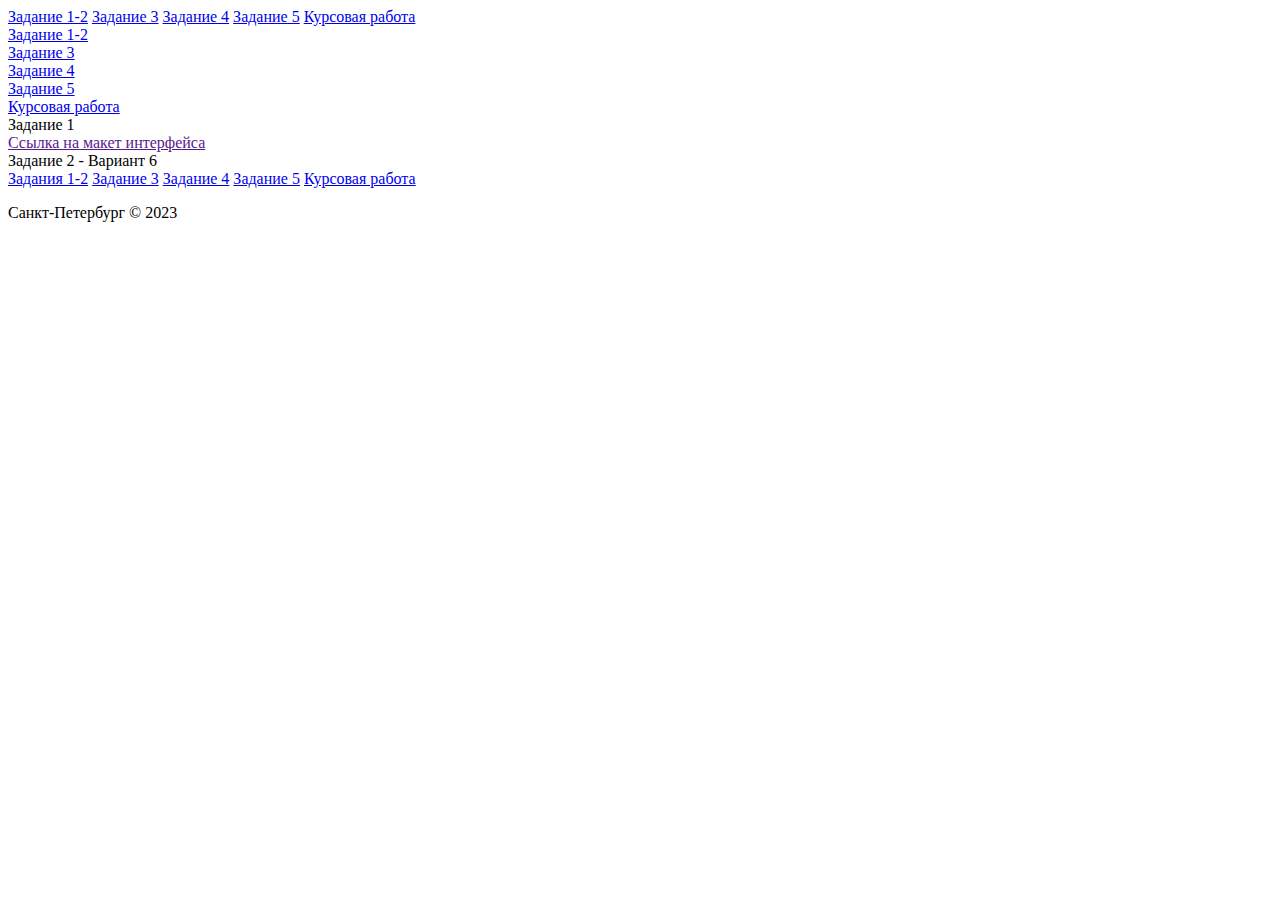
==== index.html @ 9f062dc2 "Add files via upload" ====
<!DOCTYPE html>
<html lang="en">
<head>
    <meta charset="UTF-8">
    <meta http-equiv="X-UA-Compatible" content="IE=edge">
    <meta name="viewport" content="width=device-width, initial-scale=1.0">
    <link rel="stylesheet" href="CSS/index.css">
    <link rel="stylesheet" href="CSS/pic.css">
    <link rel="stylesheet" href="CSS/master.css">
    <link rel="icon" type="image/x-icon" href="images/Logo.png">
    <title>Главная</title>
</head>
<body>
     <section class="header">
     
    <div class="menu-small">
      <a class="menu-small-item" href="index.html">Задание 1-2</a>
      <a class="menu-small-item" href="3.html">Задание 3</a>
      <a class="menu-small-item" href="4.html">Задание 4</a>
      <a class="menu-small-item" href="5.html">Задание 5</a>
      <a class="menu-small-item" href="6.html">Курсовая работа</a>
  </div>
        <a href="index.html" class="logo"></a>
        
        
        <div class="header-center">
          <a class="menu-item"  href="index.html"><div class="strap"></div><div>Задание 1-2</div></a>
          <a class="menu-item" href="3.html"><div class="strap"></div><div>Задание 3</div></a>
          <a class="menu-item" href="4.html"><div class="strap"></div><div>Задание 4</div></a>
          <a class="menu-item" href="5.html"><div class="strap"></div><div>Задание 5</div></a>
          <a class="menu-item" href="6.html"><div class="strap"></div><div>Курсовая работа</div></a>
        </div>
        <div class="header-right"></div>
      </section>


      <section class="main">
        
        
      <div class="content">
        
          
          <div class="card"><div class="headertext">
            Задание 1</div><div class="text"><a href="">Ссылка на макет интерфейса</a></div></div>

            <div class="card"><div class="headertext">
              Задание 2 - Вариант 6</div><div class="pic">

                <div class="antenn1"></div>
                <div class="antenn2"></div>
                <div class="antenn3"></div>
                <div class="wheels"></div>
                <div class="head"></div>
                <div class="eye1"></div>
                <div class="eye2"></div>
                <div class="eye3"></div>
                <div class="hands"></div>
                <div class="lefthand1"></div>
                <div class="lefthand2"></div>                
                <div class="righthand1"></div>
                <div class="righthand2"></div>                
                <div class="robobody"></div>
                <div class="round"></div>
                <div class="bodyline1"></div>
                <div class="bodyline2"></div>
                <div class="bodyline3"></div>
                













              </div></div>               
       
      </div>
      </section>



      <section class="footer">  
        <div class="footer-right">            
        </div>  
        <div class="footer-left">  
          <div class="footer-links">             
            <a href="index.html">Задания 1-2</a>  
            <a href="3.html">Задание 3</a>   
            <a href="4.html">Задание 4</a>
            <a href="5.html">Задание 5</a>
            <a href="6.html">Курсовая работа</a>
          </div>
          <p>Санкт-Петербург &copy; 2023</p>
        </div>
      </section>
</body>
</html>
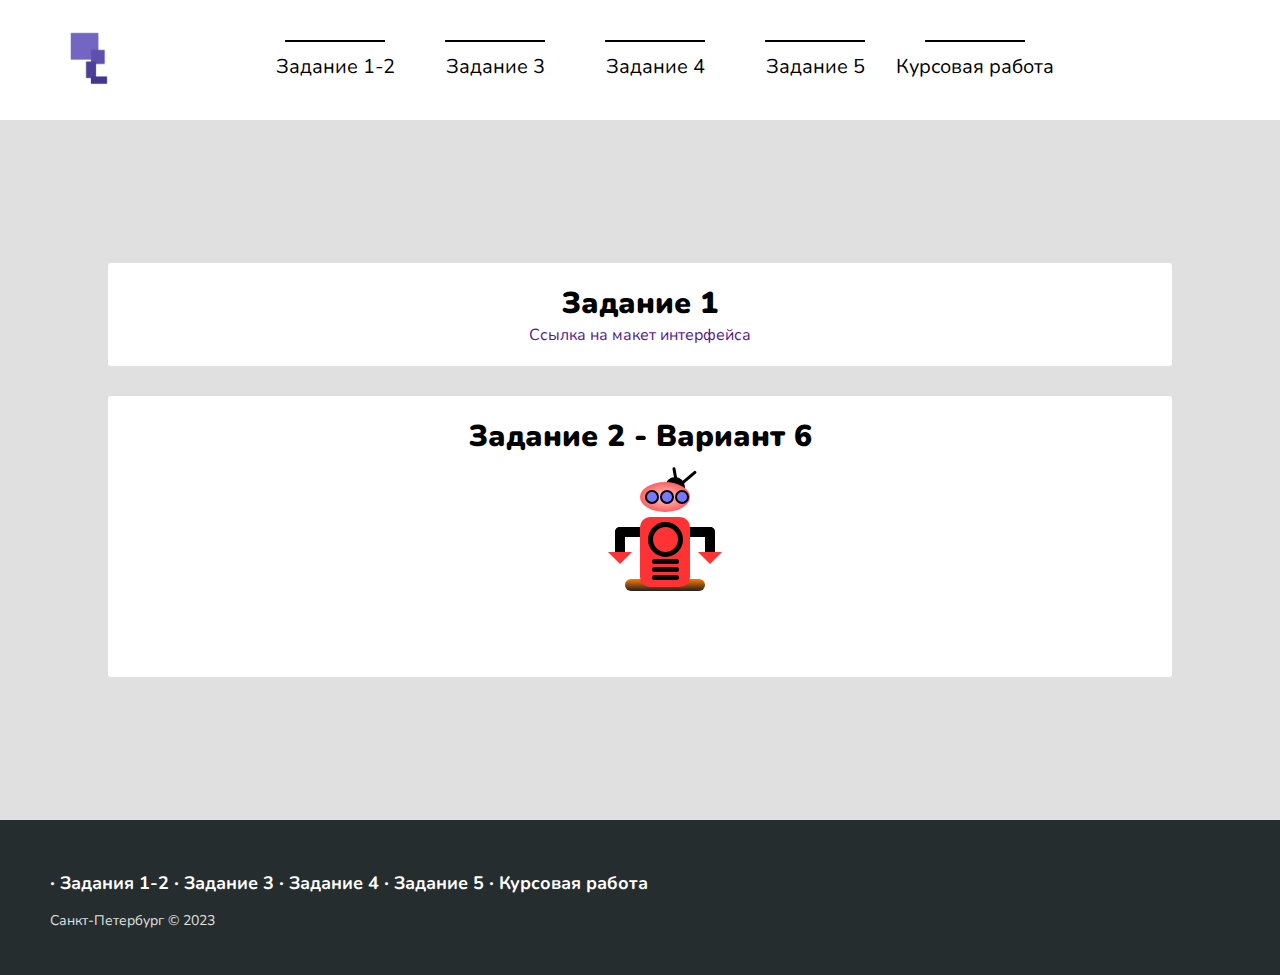
==== commit 83b39313: "Update index.html" ====
--- a/index.html
+++ b/index.html
@@ -4,9 +4,9 @@
     <meta charset="UTF-8">
     <meta http-equiv="X-UA-Compatible" content="IE=edge">
     <meta name="viewport" content="width=device-width, initial-scale=1.0">
-    <link rel="stylesheet" href="CSS/index.css">
-    <link rel="stylesheet" href="CSS/pic.css">
-    <link rel="stylesheet" href="CSS/master.css">
+    <link rel="stylesheet" href="css/index.css">
+    <link rel="stylesheet" href="css/pic.css">
+    <link rel="stylesheet" href="css/master.css">
     <link rel="icon" type="image/x-icon" href="images/Logo.png">
     <title>Главная</title>
 </head>
@@ -100,4 +100,4 @@
         </div>
       </section>
 </body>
-</html>+</html>
--- a/css/index.css
+++ b/css/index.css
@@ -0,0 +1,82 @@
+@import url('https://fonts.googleapis.com/css2?family=Allura&family=Nunito:wght@500&display=swap');
+:root{
+--clr1:#252D2E;
+--clr2:#e0e0e0;
+--clr3:#ffffff;
+--clr4:#000000;
+--clr5:#998be9;
+}
+
+
+
+.content{
+display: flex;
+width: 100%;
+height: 95%;
+justify-content: space-evenly;
+align-items: center;
+flex-direction: column;
+
+
+}
+
+
+
+
+.card{
+ background-color: var(--clr3);
+ border-radius: 3px;
+ width: 80vw;
+ margin: 15px;
+ padding: 20px;
+display: flex;
+flex-direction: column;
+align-items: center;
+
+ 
+ }
+
+
+.card .text{
+    text-align: center; 
+}
+.card .headertext{
+    text-align: center; 
+    font-weight: 900;
+    font-size: 30px;
+}
+
+.pic{
+width: 200px;
+height: 200px;
+}
+
+@media (max-width: 1200px){
+    .card{
+        width: 360px;
+    }
+    .main-header{
+        width: 360px;
+    }
+
+
+}
+
+@media(max-width:800px){
+.content{
+flex-direction: column;
+align-items: center;
+}
+
+}
+
+@media(max-width:400px){
+    .card{
+        width: 280px;
+    }
+   
+
+}
+
+
+    --- a/css/pic.css
+++ b/css/pic.css
@@ -0,0 +1,179 @@
+.pic{
+    position: relative;
+}
+.antenn1{
+    position: absolute;
+    top: 20px;
+    left: 125px;
+    border-radius: 100%;
+    width: 20px;
+    height: 20px;
+    background-color: #000000;
+}
+.antenn2{
+    position: absolute;  
+    transform: rotate(50deg);
+    top: 10px;
+    left: 145px;
+    border-radius: 5px;
+    width: 3px;
+    height: 25px;
+    background-color: #000000; 
+}
+.antenn3{
+    position: absolute;  
+    transform: rotate(-10deg);
+    top: 10px;
+    left: 135px;
+    border-radius: 5px;
+    width: 3px;
+    height: 32px;
+    background-color: #000000; 
+}
+.wheels{
+    position: absolute;     
+    top: 122px;
+    left: 85px;
+    border-radius: 10px;
+    width: 80px;
+    height: 12px;    
+    background: linear-gradient(#ff7700, #222222);
+}
+.head{
+    position: absolute;     
+    top: 25px;
+    left: 100px;
+    border-radius: 50%;
+    width: 50px;
+    height: 30px;
+    
+    background: radial-gradient(#ffcccc, #ff3333);
+}
+.eye1{    
+    position: absolute;     
+    top: 33px;
+    left: 105px;
+    border-radius: 100%;
+    border: #000000 2px solid;
+    width: 10px;
+    height: 10px;
+    background-color: #7777ff; 
+}
+.eye2{    
+    position: absolute;     
+    top: 33px;
+    left: 120px;
+    border-radius: 100%;
+    border: #000000 2px solid;
+    width: 10px;
+    height: 10px;
+    background-color: #7777ff; 
+}
+.eye3{
+    position: absolute;     
+    top: 33px;
+    left: 135px;
+    border-radius: 100%;
+    border: #000000 2px solid;
+    width: 10px;
+    height: 10px;
+    background-color: #7777ff; 
+}
+.hands{
+    position: absolute;     
+    top: 70px;
+    left: 75px;
+    border-radius: 10px;
+    width: 100px;
+    height: 10px;
+    background-color: #000000; 
+}
+.lefthand1{
+    position: absolute;     
+    top: 70px;
+    left: 75px;
+    border-radius: 10px;
+    width: 10px;
+    height: 30px;
+    background-color: #000000; 
+}
+.lefthand2{
+    position: absolute;
+    top: 95px;
+    left: 68px;
+    width: 0; 
+    height: 0; 
+    border-left: 12px solid transparent;
+    border-right: 12px solid transparent;    
+    border-top: 12px solid #ff3333;
+}
+
+.righthand1{
+    position: absolute;     
+    top: 70px;
+    left: 165px;
+    border-radius: 10px;
+    width: 10px;
+    height: 30px;
+    background-color: #000000; 
+}
+.righthand2{
+    position: absolute;
+    top: 95px;
+    left: 158px;
+    width: 0; 
+    height: 0; 
+    border-left: 12px solid transparent;
+    border-right: 12px solid transparent;    
+    border-top: 12px solid #ff3333;
+}
+
+.robobody{
+   position: absolute;     
+    top: 60px;
+    left: 100px;
+    border-radius: 10px;
+    width: 50px;
+    height: 70px;
+    background-color: #ff3333; 
+}
+.round{
+    position: absolute;     
+    top: 65px;
+    left: 108px;
+    border-radius: 100%;
+    border: 5px #000000 solid;
+    width: 25px;
+    height: 25px;
+    background-color: #ff3333; 
+}
+.bodyline1{
+    position: absolute;     
+    top: 102px;
+    left: 112px;
+    border-radius: 5px;    
+    width: 27px;
+    height: 5px;
+    background-color: #000000; 
+}
+.bodyline2{
+    position: absolute;     
+    top: 110px;
+    left: 112px;
+    border-radius: 5px;    
+    width: 27px;
+    height: 5px;
+    background-color: #000000; 
+}
+.bodyline3{
+    position: absolute;     
+    top: 118px;
+    left: 112px;
+    border-radius: 5px;    
+    width: 27px;
+    height: 5px;
+    background-color: #000000; 
+}
+
+
+
--- a/css/master.css
+++ b/css/master.css
@@ -0,0 +1,277 @@
+@import url('https://fonts.googleapis.com/css2?family=Allura&family=Nunito:wght@500&display=swap');
+:root{
+--clr1:#252D2E;
+--clr2:#e0e0e0;
+--clr3:#ffffff;
+--clr4:#000000;
+--clr5:#998be9;
+}
+
+body{
+margin: 0;
+font-family: 'Nunito', sans-serif;
+background-color: var(--clr2);
+}
+a{
+  text-decoration: none;
+}
+  
+  .header {
+    overflow: hidden;
+    background-color: var(--clr3);
+    padding: 20px 10px;
+    display: flex;
+    justify-content: space-between;
+    white-space: nowrap;
+  }
+  
+  .header-center a {
+    padding: 15px;
+    text-decoration: none;
+    font-size: 20px; 
+   display: flex;
+   flex-direction: column;
+   justify-content: space-around;
+   align-items: center;
+         
+  }
+  
+.strap{
+    background-color: var(--clr4);
+    height: 2px;
+    width: 100px;
+   
+}
+
+.logo{
+background-image: url("../images/Logo.png");
+width: 150px;
+height: 50px;
+background-position: center;
+background-repeat: no-repeat;
+background-size: contain;
+padding: 15px;
+text-decoration: none;
+}
+
+
+ 
+  .header-right{
+    width: 150px;
+  }
+
+  
+  .header-center {
+    display: flex;
+    justify-content: center;
+  }
+  
+  .header-center a{
+    width: 130px;
+  }
+
+
+  .header-small {
+    display: flex;
+    justify-content: flex-start;
+    align-items: center;
+    min-height: 100vh;
+    flex-direction: column;
+    flex-grow: 0;
+    flex-shrink: 0;
+}
+
+.menu-item{
+  color: var(--clr4);
+  transition: ease .25s;
+}
+
+
+.menu-small {
+    display: none;    
+}
+
+.menu-small-item {
+    display: none;
+    color: var(--clr4);
+    font-size: 20px;
+    margin-top: 10px;
+}
+
+ .main{
+        
+        width: 100%;
+        display: flex;
+        flex-direction: column;
+        justify-content: center;
+        align-items: center;
+        min-height: 700px;
+
+  }
+
+  
+  .footer {
+    background-color: var(--clr1);
+    box-shadow: 0 1px 1px 0 var(--clr4);
+    box-sizing: border-box;
+    width: 100%;      
+    padding: 45px 50px;
+  }
+  
+  .footer .footer-left p {
+    color: var(--clr2);
+    font-size: 14px;
+    margin: 0;
+  }
+  
+  
+  .footer .footer-links {
+    font-size: 18px;
+    font-weight: bold;
+    color: var(--clr3);
+    margin: 0 0 10px;
+    padding: 0;
+    transition: ease .25s;
+  }
+  
+  .footer .footer-links a {
+    display: inline-block;
+    line-height: 1.8;
+    color: var(--clr3);
+  
+    transition: ease .25s;
+  }
+  
+  .footer .footer-links a:before {
+    content: "·";
+    font-size: 20px;
+    left: 0;
+    color: var(--clr3);
+    display: inline-block;
+    padding-right: 5px;
+  }
+  
+  .footer .footer-links .link-1:before {
+    content: none;
+  }
+  
+  .footer .footer-right {
+    float: right;
+    margin-top: 6px;
+    max-width: 180px;
+  }
+  
+  
+  .footer-links a:hover{
+color: var(--clr5);
+  }
+  
+
+  .footer p.footer-links a:hover{text-decoration:underline;}
+  
+  .menu-item:hover{
+    --clr4:var(--clr5);
+  }
+
+  .menu-small-item:active{
+    --clr4:var(--clr5);
+  }
+
+  textarea:focus, input:focus{
+    outline: 0;
+}
+
+
+ 
+  
+  @media (max-width: 800px) {
+    .logo, .header-center, .header-right{
+      display: none;
+
+    }
+    .header{
+      padding: 0;
+      height: 80px;
+      
+    }
+    
+    .footer{
+      display: flex;
+      flex-direction: column;
+      align-items: center;
+      
+    }
+    .footer-left{
+      width: 50%;
+    }
+   
+    .footer .footer-left, .footer .footer-right {
+      text-align: center;
+    }
+    .footer .footer-right {
+      float: none;
+      margin: 0 auto 20px;
+    }
+    .footer .footer-left p.footer-links {
+      line-height: 1.8;
+    }
+    
+  }
+  @media (min-width: 800px) {
+      .menu-small-icon,  .menu-small{
+        display: none;
+      }
+     
+  }
+
+
+@media (max-width: 1200px){
+  .logo, .header-right{
+    display: none;
+  }
+  .header{
+    justify-content: center;
+  }
+  .strap{
+    margin-bottom: 10px;
+  }
+}
+
+
+
+
+@media (max-width: 800px) {
+    
+    .menu-small {
+        display: flex;
+        flex-direction: column;
+        height: 300px;
+        width: 100%;
+        padding: 0;
+        position: absolute;
+        background: var(--clr3);
+        
+        
+        box-shadow: 0px 5px 5px rgba(0, 0, 0, 0.5);;
+    }
+
+    .menu-small-item {
+        height: 2em;
+        display: flex;
+        justify-content: center;
+        align-items: center;
+    }
+    .content{
+      padding-top: 250px;
+    }
+    
+  
+    }
+    
+
+    
+
+    
+
+
+
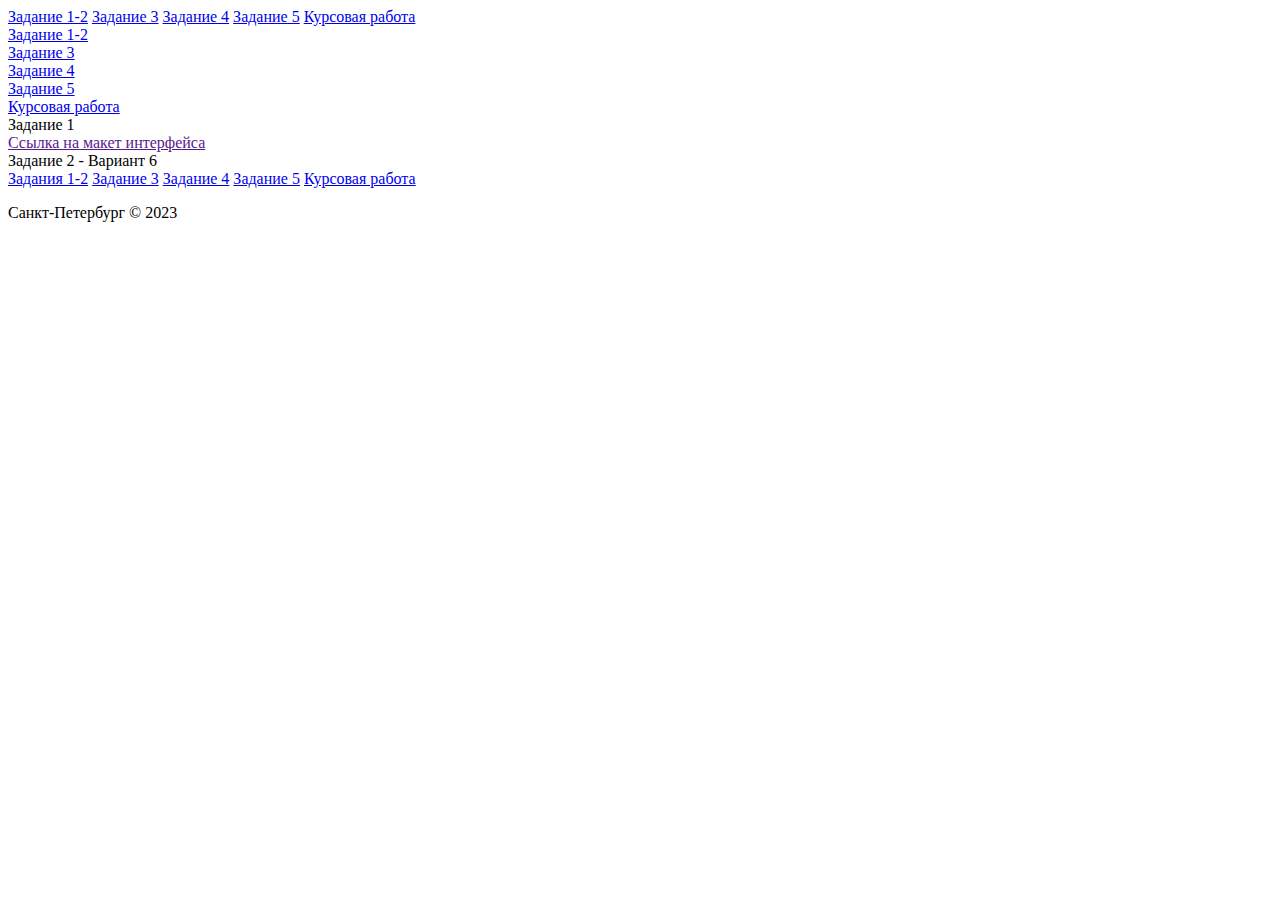
==== commit 5b27baf7: "Add files via upload" ====
--- a/index.html
+++ b/index.html
@@ -4,11 +4,11 @@
     <meta charset="UTF-8">
     <meta http-equiv="X-UA-Compatible" content="IE=edge">
     <meta name="viewport" content="width=device-width, initial-scale=1.0">
-    <link rel="stylesheet" href="css/index.css">
-    <link rel="stylesheet" href="css/pic.css">
-    <link rel="stylesheet" href="css/master.css">
+    <link rel="stylesheet" href="CSS/index.css">
+    <link rel="stylesheet" href="CSS/pic.css">
+    <link rel="stylesheet" href="CSS/master.css">
     <link rel="icon" type="image/x-icon" href="images/Logo.png">
-    <title>Главная</title>
+    <title>Задание 1-2</title>
 </head>
 <body>
      <section class="header">
@@ -100,4 +100,4 @@
         </div>
       </section>
 </body>
-</html>
+</html>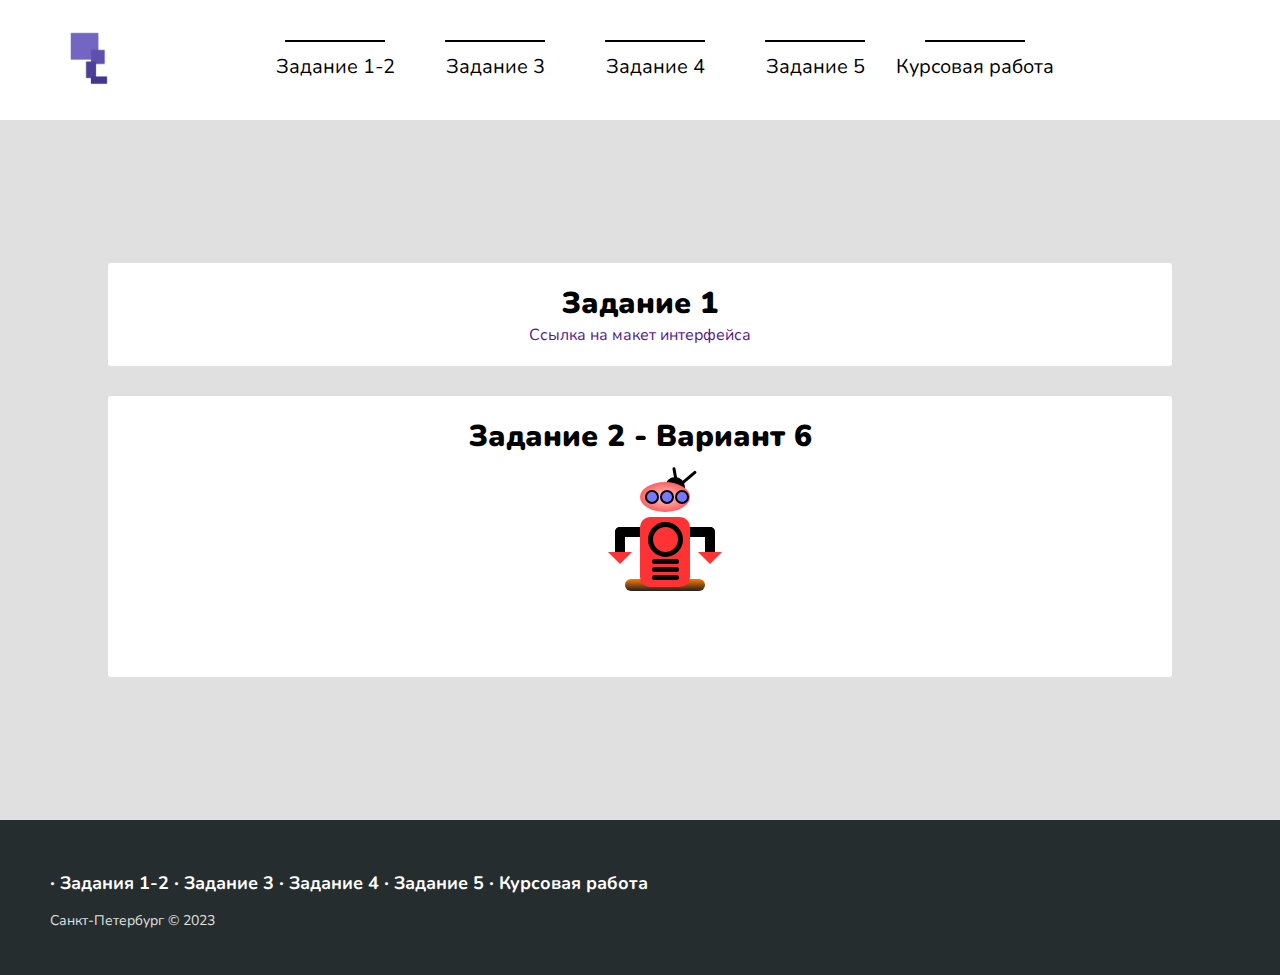
==== commit 44124c20: "Update index.html" ====
--- a/index.html
+++ b/index.html
@@ -4,9 +4,9 @@
     <meta charset="UTF-8">
     <meta http-equiv="X-UA-Compatible" content="IE=edge">
     <meta name="viewport" content="width=device-width, initial-scale=1.0">
-    <link rel="stylesheet" href="CSS/index.css">
-    <link rel="stylesheet" href="CSS/pic.css">
-    <link rel="stylesheet" href="CSS/master.css">
+    <link rel="stylesheet" href="css/index.css">
+    <link rel="stylesheet" href="css/pic.css">
+    <link rel="stylesheet" href="css/master.css">
     <link rel="icon" type="image/x-icon" href="images/Logo.png">
     <title>Задание 1-2</title>
 </head>
@@ -100,4 +100,4 @@
         </div>
       </section>
 </body>
-</html>+</html>
--- a/css/index.css
+++ b/css/index.css
@@ -0,0 +1,82 @@
+@import url('https://fonts.googleapis.com/css2?family=Allura&family=Nunito:wght@500&display=swap');
+:root{
+--clr1:#252D2E;
+--clr2:#e0e0e0;
+--clr3:#ffffff;
+--clr4:#000000;
+--clr5:#998be9;
+}
+
+
+
+.content{
+display: flex;
+width: 100%;
+height: 95%;
+justify-content: space-evenly;
+align-items: center;
+flex-direction: column;
+
+
+}
+
+
+
+
+.card{
+ background-color: var(--clr3);
+ border-radius: 3px;
+ width: 80vw;
+ margin: 15px;
+ padding: 20px;
+display: flex;
+flex-direction: column;
+align-items: center;
+
+ 
+ }
+
+
+.card .text{
+    text-align: center; 
+}
+.card .headertext{
+    text-align: center; 
+    font-weight: 900;
+    font-size: 30px;
+}
+
+.pic{
+width: 200px;
+height: 200px;
+}
+
+@media (max-width: 1200px){
+    .card{
+        width: 360px;
+    }
+    .main-header{
+        width: 360px;
+    }
+
+
+}
+
+@media(max-width:800px){
+.content{
+flex-direction: column;
+align-items: center;
+}
+
+}
+
+@media(max-width:400px){
+    .card{
+        width: 280px;
+    }
+   
+
+}
+
+
+    --- a/css/pic.css
+++ b/css/pic.css
@@ -0,0 +1,179 @@
+.pic{
+    position: relative;
+}
+.antenn1{
+    position: absolute;
+    top: 20px;
+    left: 125px;
+    border-radius: 100%;
+    width: 20px;
+    height: 20px;
+    background-color: #000000;
+}
+.antenn2{
+    position: absolute;  
+    transform: rotate(50deg);
+    top: 10px;
+    left: 145px;
+    border-radius: 5px;
+    width: 3px;
+    height: 25px;
+    background-color: #000000; 
+}
+.antenn3{
+    position: absolute;  
+    transform: rotate(-10deg);
+    top: 10px;
+    left: 135px;
+    border-radius: 5px;
+    width: 3px;
+    height: 32px;
+    background-color: #000000; 
+}
+.wheels{
+    position: absolute;     
+    top: 122px;
+    left: 85px;
+    border-radius: 10px;
+    width: 80px;
+    height: 12px;    
+    background: linear-gradient(#ff7700, #222222);
+}
+.head{
+    position: absolute;     
+    top: 25px;
+    left: 100px;
+    border-radius: 50%;
+    width: 50px;
+    height: 30px;
+    
+    background: radial-gradient(#ffcccc, #ff3333);
+}
+.eye1{    
+    position: absolute;     
+    top: 33px;
+    left: 105px;
+    border-radius: 100%;
+    border: #000000 2px solid;
+    width: 10px;
+    height: 10px;
+    background-color: #7777ff; 
+}
+.eye2{    
+    position: absolute;     
+    top: 33px;
+    left: 120px;
+    border-radius: 100%;
+    border: #000000 2px solid;
+    width: 10px;
+    height: 10px;
+    background-color: #7777ff; 
+}
+.eye3{
+    position: absolute;     
+    top: 33px;
+    left: 135px;
+    border-radius: 100%;
+    border: #000000 2px solid;
+    width: 10px;
+    height: 10px;
+    background-color: #7777ff; 
+}
+.hands{
+    position: absolute;     
+    top: 70px;
+    left: 75px;
+    border-radius: 10px;
+    width: 100px;
+    height: 10px;
+    background-color: #000000; 
+}
+.lefthand1{
+    position: absolute;     
+    top: 70px;
+    left: 75px;
+    border-radius: 10px;
+    width: 10px;
+    height: 30px;
+    background-color: #000000; 
+}
+.lefthand2{
+    position: absolute;
+    top: 95px;
+    left: 68px;
+    width: 0; 
+    height: 0; 
+    border-left: 12px solid transparent;
+    border-right: 12px solid transparent;    
+    border-top: 12px solid #ff3333;
+}
+
+.righthand1{
+    position: absolute;     
+    top: 70px;
+    left: 165px;
+    border-radius: 10px;
+    width: 10px;
+    height: 30px;
+    background-color: #000000; 
+}
+.righthand2{
+    position: absolute;
+    top: 95px;
+    left: 158px;
+    width: 0; 
+    height: 0; 
+    border-left: 12px solid transparent;
+    border-right: 12px solid transparent;    
+    border-top: 12px solid #ff3333;
+}
+
+.robobody{
+   position: absolute;     
+    top: 60px;
+    left: 100px;
+    border-radius: 10px;
+    width: 50px;
+    height: 70px;
+    background-color: #ff3333; 
+}
+.round{
+    position: absolute;     
+    top: 65px;
+    left: 108px;
+    border-radius: 100%;
+    border: 5px #000000 solid;
+    width: 25px;
+    height: 25px;
+    background-color: #ff3333; 
+}
+.bodyline1{
+    position: absolute;     
+    top: 102px;
+    left: 112px;
+    border-radius: 5px;    
+    width: 27px;
+    height: 5px;
+    background-color: #000000; 
+}
+.bodyline2{
+    position: absolute;     
+    top: 110px;
+    left: 112px;
+    border-radius: 5px;    
+    width: 27px;
+    height: 5px;
+    background-color: #000000; 
+}
+.bodyline3{
+    position: absolute;     
+    top: 118px;
+    left: 112px;
+    border-radius: 5px;    
+    width: 27px;
+    height: 5px;
+    background-color: #000000; 
+}
+
+
+
--- a/css/master.css
+++ b/css/master.css
@@ -0,0 +1,277 @@
+@import url('https://fonts.googleapis.com/css2?family=Allura&family=Nunito:wght@500&display=swap');
+:root{
+--clr1:#252D2E;
+--clr2:#e0e0e0;
+--clr3:#ffffff;
+--clr4:#000000;
+--clr5:#998be9;
+}
+
+body{
+margin: 0;
+font-family: 'Nunito', sans-serif;
+background-color: var(--clr2);
+}
+a{
+  text-decoration: none;
+}
+  
+  .header {
+    overflow: hidden;
+    background-color: var(--clr3);
+    padding: 20px 10px;
+    display: flex;
+    justify-content: space-between;
+    white-space: nowrap;
+  }
+  
+  .header-center a {
+    padding: 15px;
+    text-decoration: none;
+    font-size: 20px; 
+   display: flex;
+   flex-direction: column;
+   justify-content: space-around;
+   align-items: center;
+         
+  }
+  
+.strap{
+    background-color: var(--clr4);
+    height: 2px;
+    width: 100px;
+   
+}
+
+.logo{
+background-image: url("../images/Logo.png");
+width: 150px;
+height: 50px;
+background-position: center;
+background-repeat: no-repeat;
+background-size: contain;
+padding: 15px;
+text-decoration: none;
+}
+
+
+ 
+  .header-right{
+    width: 150px;
+  }
+
+  
+  .header-center {
+    display: flex;
+    justify-content: center;
+  }
+  
+  .header-center a{
+    width: 130px;
+  }
+
+
+  .header-small {
+    display: flex;
+    justify-content: flex-start;
+    align-items: center;
+    min-height: 100vh;
+    flex-direction: column;
+    flex-grow: 0;
+    flex-shrink: 0;
+}
+
+.menu-item{
+  color: var(--clr4);
+  transition: ease .25s;
+}
+
+
+.menu-small {
+    display: none;    
+}
+
+.menu-small-item {
+    display: none;
+    color: var(--clr4);
+    font-size: 20px;
+    margin-top: 10px;
+}
+
+ .main{
+        
+        width: 100%;
+        display: flex;
+        flex-direction: column;
+        justify-content: center;
+        align-items: center;
+        min-height: 700px;
+
+  }
+
+  
+  .footer {
+    background-color: var(--clr1);
+    box-shadow: 0 1px 1px 0 var(--clr4);
+    box-sizing: border-box;
+    width: 100%;      
+    padding: 45px 50px;
+  }
+  
+  .footer .footer-left p {
+    color: var(--clr2);
+    font-size: 14px;
+    margin: 0;
+  }
+  
+  
+  .footer .footer-links {
+    font-size: 18px;
+    font-weight: bold;
+    color: var(--clr3);
+    margin: 0 0 10px;
+    padding: 0;
+    transition: ease .25s;
+  }
+  
+  .footer .footer-links a {
+    display: inline-block;
+    line-height: 1.8;
+    color: var(--clr3);
+  
+    transition: ease .25s;
+  }
+  
+  .footer .footer-links a:before {
+    content: "·";
+    font-size: 20px;
+    left: 0;
+    color: var(--clr3);
+    display: inline-block;
+    padding-right: 5px;
+  }
+  
+  .footer .footer-links .link-1:before {
+    content: none;
+  }
+  
+  .footer .footer-right {
+    float: right;
+    margin-top: 6px;
+    max-width: 180px;
+  }
+  
+  
+  .footer-links a:hover{
+color: var(--clr5);
+  }
+  
+
+  .footer p.footer-links a:hover{text-decoration:underline;}
+  
+  .menu-item:hover{
+    --clr4:var(--clr5);
+  }
+
+  .menu-small-item:active{
+    --clr4:var(--clr5);
+  }
+
+  textarea:focus, input:focus{
+    outline: 0;
+}
+
+
+ 
+  
+  @media (max-width: 800px) {
+    .logo, .header-center, .header-right{
+      display: none;
+
+    }
+    .header{
+      padding: 0;
+      height: 80px;
+      
+    }
+    
+    .footer{
+      display: flex;
+      flex-direction: column;
+      align-items: center;
+      
+    }
+    .footer-left{
+      width: 50%;
+    }
+   
+    .footer .footer-left, .footer .footer-right {
+      text-align: center;
+    }
+    .footer .footer-right {
+      float: none;
+      margin: 0 auto 20px;
+    }
+    .footer .footer-left p.footer-links {
+      line-height: 1.8;
+    }
+    
+  }
+  @media (min-width: 800px) {
+      .menu-small-icon,  .menu-small{
+        display: none;
+      }
+     
+  }
+
+
+@media (max-width: 1200px){
+  .logo, .header-right{
+    display: none;
+  }
+  .header{
+    justify-content: center;
+  }
+  .strap{
+    margin-bottom: 10px;
+  }
+}
+
+
+
+
+@media (max-width: 800px) {
+    
+    .menu-small {
+        display: flex;
+        flex-direction: column;
+        height: 300px;
+        width: 100%;
+        padding: 0;
+        position: absolute;
+        background: var(--clr3);
+        
+        
+        box-shadow: 0px 5px 5px rgba(0, 0, 0, 0.5);;
+    }
+
+    .menu-small-item {
+        height: 2em;
+        display: flex;
+        justify-content: center;
+        align-items: center;
+    }
+    .content{
+      padding-top: 250px;
+    }
+    
+  
+    }
+    
+
+    
+
+    
+
+
+
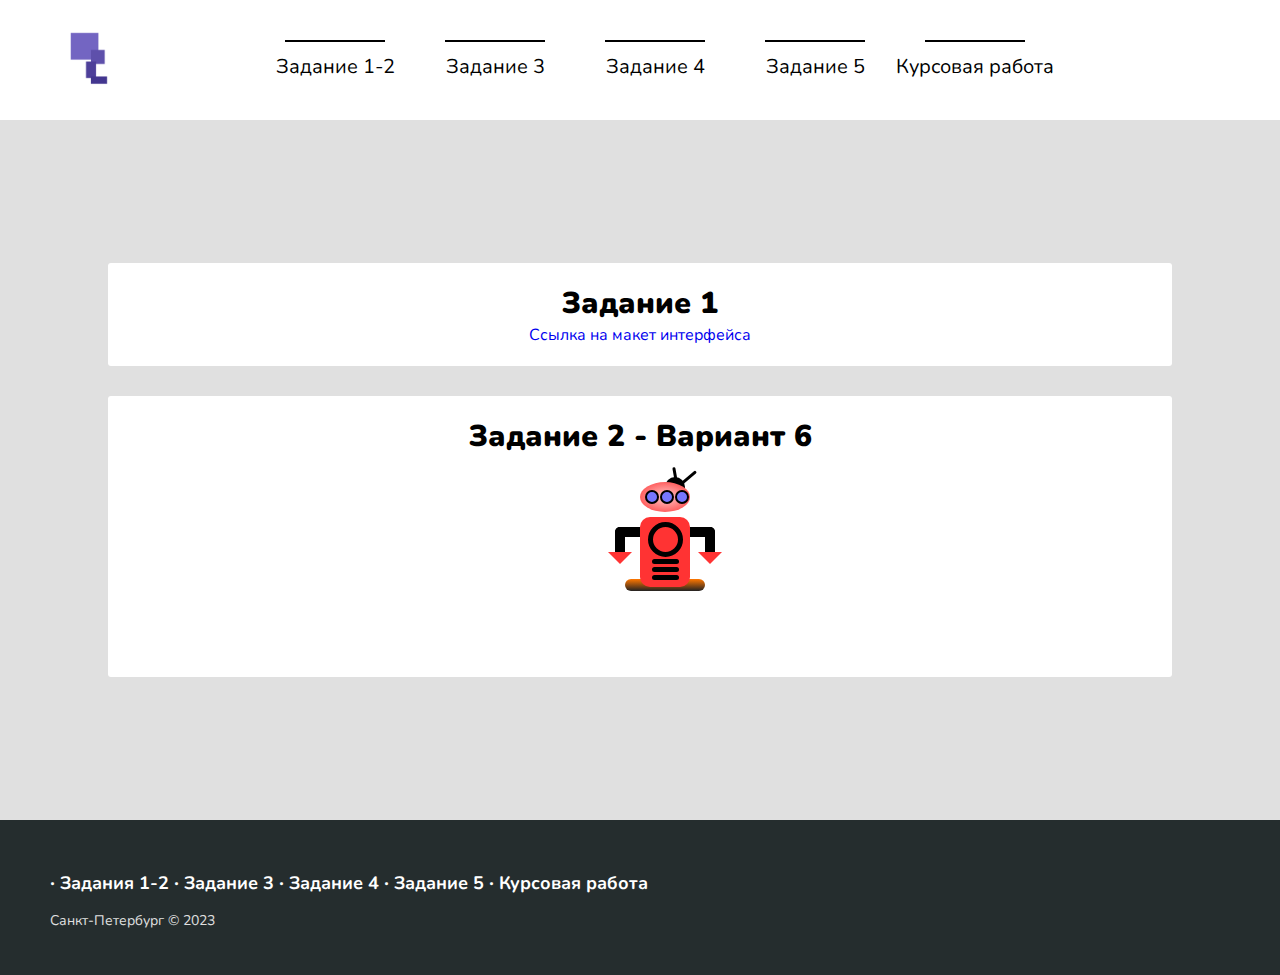
==== commit 8e75a0bf: "Add files via upload" ====
--- a/index.html
+++ b/index.html
@@ -41,7 +41,7 @@
         
           
           <div class="card"><div class="headertext">
-            Задание 1</div><div class="text"><a href="">Ссылка на макет интерфейса</a></div></div>
+            Задание 1</div><div class="text"><a href="https://www.figma.com/file/SIUctzKd4GqBRXbBi3QMbs/Untitled?node-id=0%3A1&t=3xu8GV6QFlbRAAr0-1">Ссылка на макет интерфейса</a></div></div>
 
             <div class="card"><div class="headertext">
               Задание 2 - Вариант 6</div><div class="pic">
@@ -100,4 +100,4 @@
         </div>
       </section>
 </body>
-</html>
+</html>